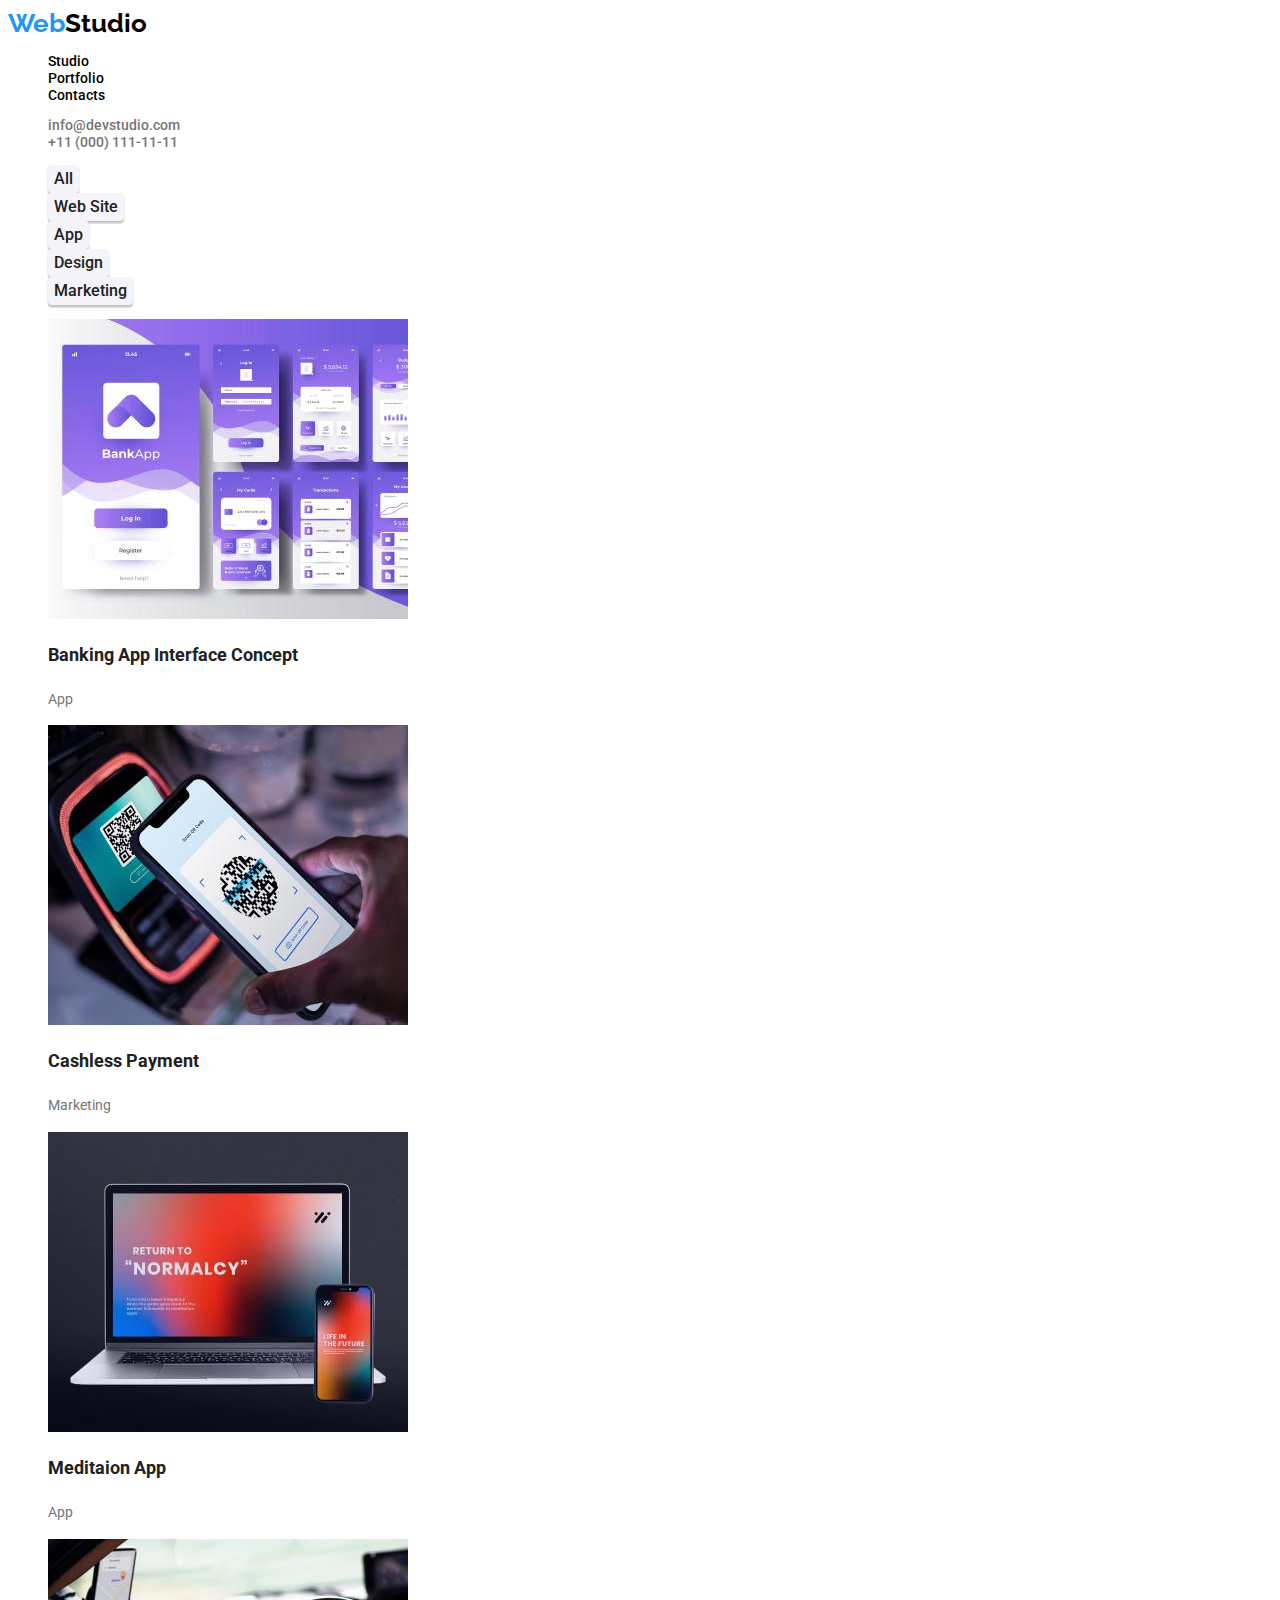
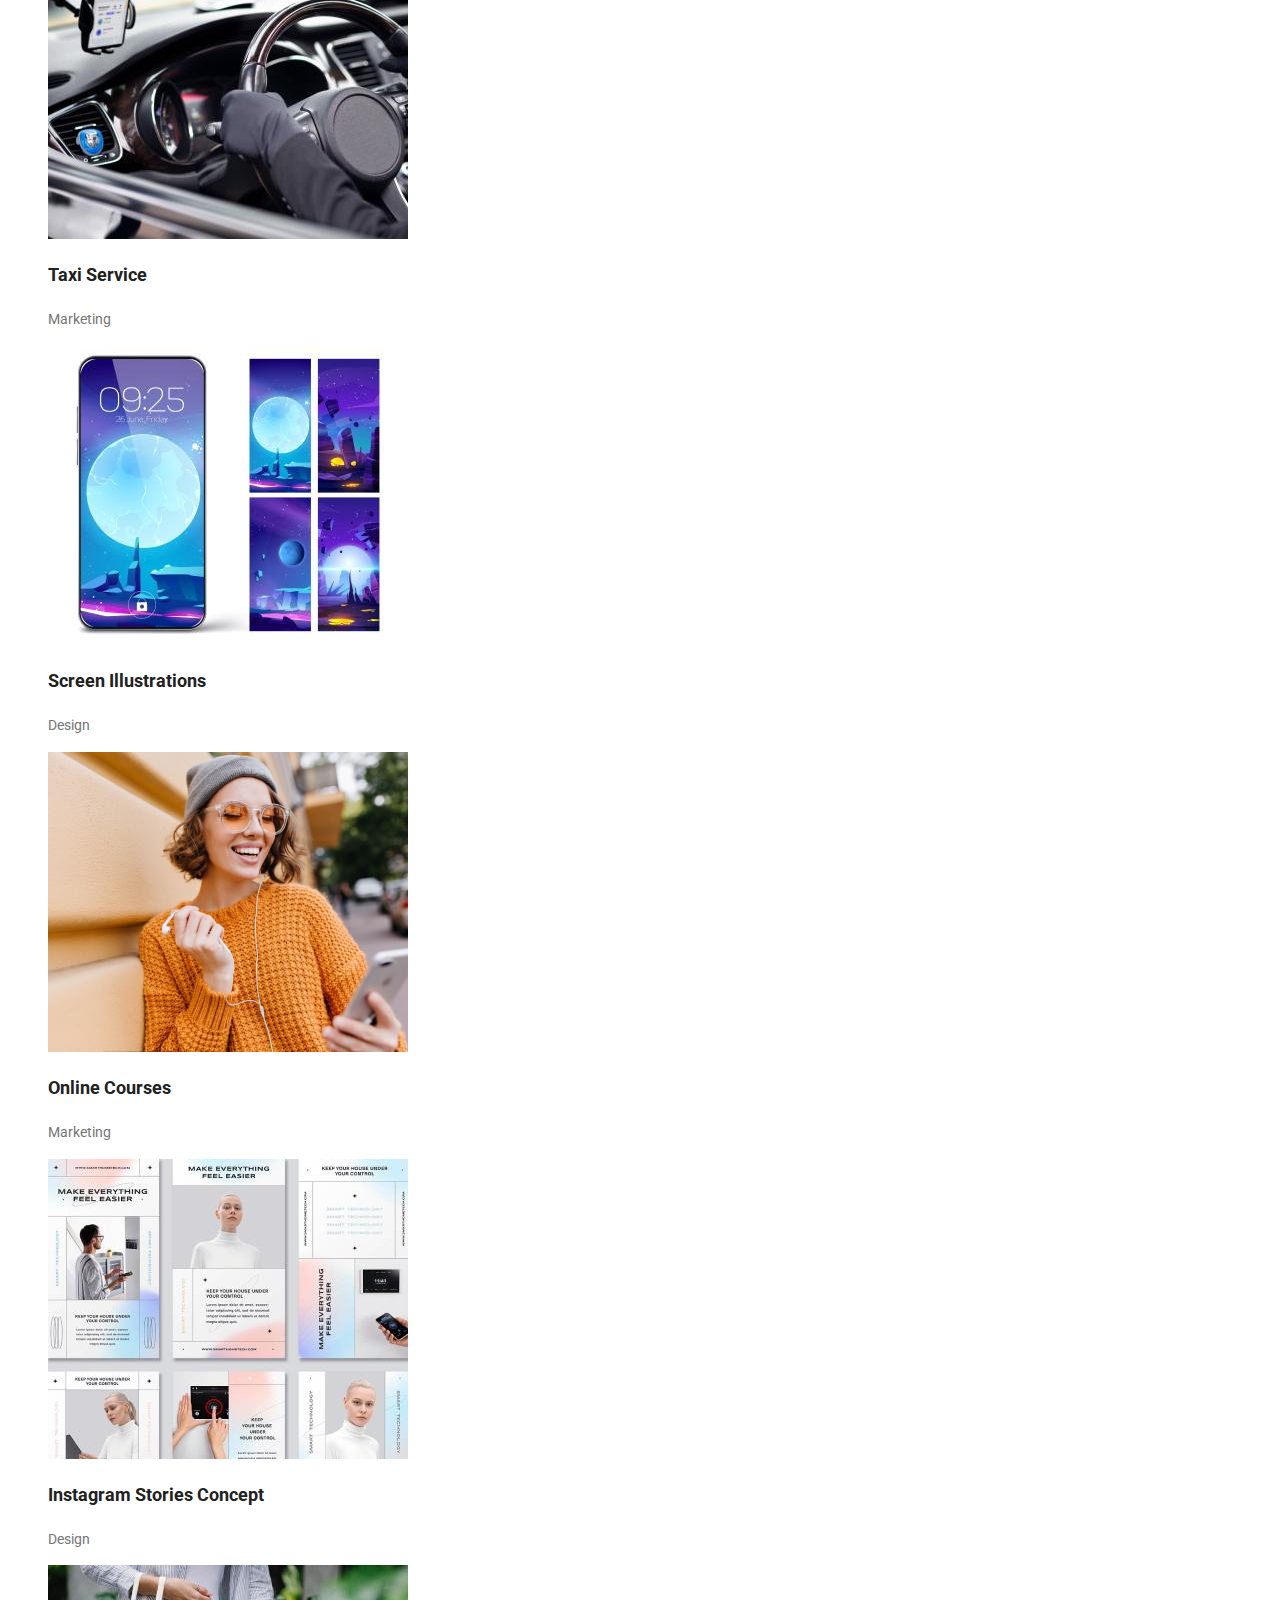
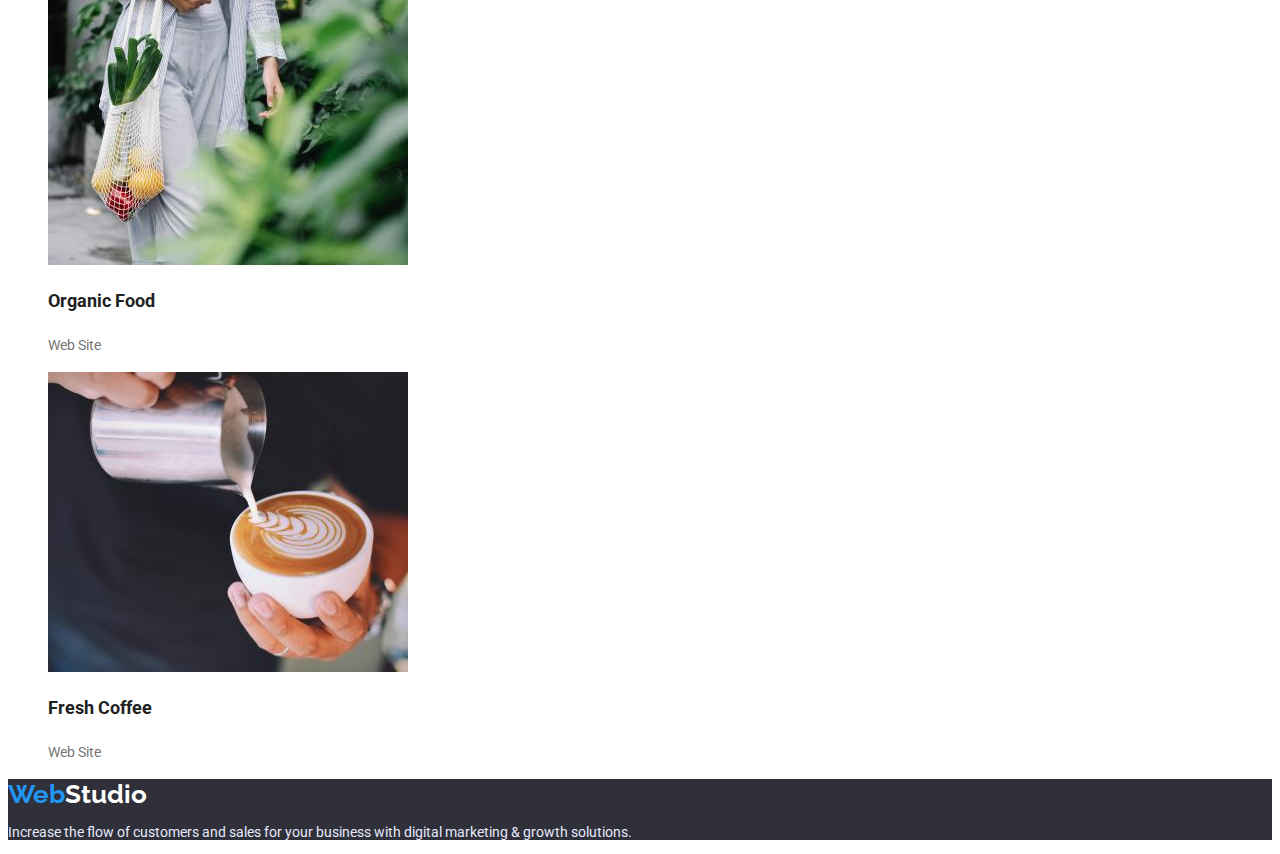
==== portfolio.html @ 4d4926fb "Add files via upload" ====
<!DOCTYPE html>
<html lang="en">
<head>
  <meta charset="UTF-8">
  <meta http-equiv="X-UA-Compatible" content="IE=edge">
  <meta name="viewport" content="width=device-width, initial-scale=1.0">
  <title>Document</title>
  <link rel="preconnect" href="https://fonts.googleapis.com">
  <link rel="preconnect" href="https://fonts.gstatic.com" crossorigin>
  <link href="https://fonts.googleapis.com/css2?family=Raleway:wght@700&family=Roboto:wght@400;500;700;900&display=swap" rel="stylesheet">
  <link rel="stylesheet" href="./css/styles.css">
</head>
<body>
  <header>
    <a href="./index.html" class="logo">
      <span>Web</span>Studio
    </a>
    <nav>
      <ul>
        <li>
          <a href="./index.html" class="link-nav">
            Studio
          </a>
      </li>
        <li>
          <a href="portfolio.html" class="link-nav">
            Portfolio
          </a>
        </li>
        <li>
          <a href="" class="link-nav">
            Contacts
          </a>
        </li>
      </ul>
    </nav>
    <ul>
        <li>
        <a href="mailto:info@devstudio.com" class="link-contacts">
          info@devstudio.com
      </a>
    </li>
      <li>
        <a href="tel:+110001111111" class="link-contacts">
          +11 (000) 111-11-11
        </a>
      </li>
    </ul>
  </header>
  <section>
    <ul>
      <li>
        <button type="button" class="button-portfolio">
          All
      </button>
      </li>
      <li>
        <button type="button" class="button-portfolio">
          Web Site
      </button>
      </li>
      <li>
        <button type="button" class="button-portfolio">
          App
      </button>
      </li>
      <li>
        <button type="button" class="button-portfolio">
          Design
      </button>
      </li>
      <li>
        <button type="button" class="button-portfolio">
          Marketing
      </button>
      </li>
    </ul>
    <ul>
      <li>
        <a href="">
          <img src="./img/banking.jpg" alt="Banking App Interface Concept" width="360">
          <h2 class="text-section-job">
            Banking App Interface Concept
          </h2>
          <p class="body-text">
            App
          </p>
          
        </a>
      </li>
      <li>
        <a href="">
          <img src="./img/cashless.jpg" alt="Cashless Payment"  width="360">
          <h2 class="text-section-job">
            Cashless Payment
          </h2>
          <p class="body-text">
            Marketing
          </p>
        </a>
      </li>
      <li>
        <a href="">
          <img src="./img/meditaion.jpg" alt="Meditaion App" width="360">
          <h2 class="text-section-job">
            Meditaion App
          </h2>
          <p class="body-text">
            App
          </p>
        </a>
      </li>
      <li>
        <a href="">
          <img src="./img/taxi.jpg" alt="Taxi Service" width="360">
          <h2 class="text-section-job">
            Taxi Service
          </h2>
          <p class="body-text">
            Marketing
          </p>
        </a>
      </li>
      <li>
        <a href="">
          <img src="./img/screen.jpg" alt="Screen Illustrations" width="360">
          <h2 class="text-section-job">
            Screen Illustrations
          </h2>
          <p class="body-text">
            Design
          </p>
        </a>
      </li>
      <li>
        <a href="">
          <img src="./img/online.jpg" alt="Online Courses" width="360">
          <h2 class="text-section-job">
            Online Courses
          </h2>
          <p class="body-text">
            Marketing
          </p>
        </a>
      </li>
      <li>
        <a href="">
          <img src="./img/instagram.jpg" alt="Instagram Stories Concept" width="360">
          <h2 class="text-section-job">
            Instagram Stories Concept
          </h2>
          <p class="body-text">
            Design
          </p>
        </a>
      </li>
      <li>
        <a href="">
          <img src="./img/organic.jpg" alt="Organic Food" width="360">
          <h2 class="text-section-job">
            Organic Food
          </h2>
          <p class="body-text">
            Web Site
          </p>
        </a>
      </li>
      <li>
        <a href="">
          <img src="./img/fresh.jpg" alt="Fresh Coffee" width="360">
          <h2 class="text-section-job">
            Fresh Coffee
          </h2>
          <p class="body-text">
            Web Site
          </p>
        </a>
      </li>
    </ul>
  </section>
  <footer class="footer">
    <a href="./index.html" class="logo-footer">
      <span>Web</span>Studio
    </a>
      <p class="white">
        Increase the flow of customers and sales for your business 
        with digital marketing & growth solutions.
      </p>
  </footer>
</body>
</html>
---- css/styles.css ----
:root {
    --color-main: #212121;
    --color-minor:#757575;
    --color-link: #2196F3;
    --color-fff: #FFFFFF;
    --color-rgba: rgba(255, 255, 255, 0.6);
    --color-background: #188CE8;
    --color-button: #F5F4FA;
    --color-black: #000000;
    --color-footer: #2F303A;
    --color-footer-p: #E7E9FC;
    --color-button-rgba: rgba(0, 0, 0, 0.15);
    --color-button-portfolio: rgba(0, 0, 0, 0.1);
    --color-button-portfolio-one: rgba(0, 0, 0, 0.08);
    --color-button-portfolio-two: rgba(0, 0, 0, 0.12);
}

body {
    font-family: 'Roboto', sans-serif;
    font-weight: 400;
    font-size: 14px;
    color: var(--color-main);
}

ul {
    list-style-type: none;
}

a {
    text-decoration: none;
}

.body-text {
    line-height: 1.7;
    color: var(--color-minor);
}

.text-h-two {
    font-weight: 700;
    line-height: 1.14;
}

.text-person {
    font-weight: 500;
    line-height: 1.17;
}

.logo-footer span {
    font-family: 'Raleway', sans-serif;
    color: var(--color-link);
}

.logo-footer {
    font-family: 'Raleway', sans-serif;
    font-weight: 700;
    font-size: 26px;
    line-height: 1.19;
    color: var(--color-fff);
}

.logo span {
    font-family: 'Raleway', sans-serif;
    color: var(--color-link);   
}

.logo {
    font-family: 'Raleway', sans-serif;
    font-weight: 700;
    font-size: 26px;
    line-height: 1.19;
    color: var(--color-black);
}

.footer {
    background: var(--color-footer);
}

.link-nav {
    font-weight: 500;
    line-height: 1.2;
    color: var(--color-black);
}
.link-nav:hover {
    color: var(--color-link);
}

.link-nav:focus {
    color: var(--color-link);
}

address {
    font-style: normal;
}

.link-contacts {
    font-weight: 500;
    line-height: 1.14;
    color: var(--color-minor);
}

.link-contacts:hover {
    color: var(--color-link);
}

.link-contacts:focus {
    color: var(--color-link);
}

div {
    background-color: var(--color-footer);
}

.text-h-three {
    text-transform: uppercase;
    font-weight: 700;
    font-size: 16px;
    line-height: 1.19;
}

.text-section-job {
    font-weight: 700;
    font-size: 18px;
    line-height: 2;
    color: var(--color-main);
}

.text-section-job:hover {
    color: var(--color-link);
}

.text-section-job:focus {
    color: var(--color-link);
}

.capital-letter {
    width: 700px;
    font-size: 44px;
    line-height: 1.36;
    font-weight: 900;    
    text-align: center;
    text-transform: uppercase;
    color: var(--color-fff);
}

.button-portfolio {
    font-family: 'Roboto', sans-serif;
    box-shadow: 0px 3px 1px var(--color-button-portfolio), 0px 1px 2px var(--color-button-portfolio-one), 0px 2px 2px var(--color-button-portfolio-two);
    border: none;
    border-radius: 4px;
    font-weight: 500;
    font-size: 16px;
    line-height: 1.62;
    background: var(--color-button);
    color: var(--color-main);
}

.button-portfolio:hover {
    background: var(--color-link);
    color: var(--color-fff);
}

.button-portfolio:focus {
    background: var(--color-link);
    color: var(--color-fff);
}

.button {
    font-weight: 700;
    font-size: 16px;
    line-height: 1.88;
    font-family: 'Roboto', sans-serif;
    width: 210px;
    height: 50px;
    background: var(--color-link);
    box-shadow: 0px 4px 4px var(--color-button-rgba);
    border-radius: 4px;
    color: var(--color-fff);
}

.button:hover {
    background: var(--color-background);
    color: var(--color-fff);
    cursor: pointer;
}

.button:focus {
    background: var(--color-link);
    color: var(--color-fff);
}


.link-contacts-footer {
    line-height: 1.71;
    color: var(--color-rgba);
}

.link-contacts-footer:hover {
    color: var(--color-link);
}

.link-contacts-footer:focus {
    color: var(--color-link);
}

.link-address {
    
    line-height: 1.7;
    color: var(--color-fff);
}

.link-address:hover {
    color: var(--color-link);
}

.link-address:focus {
    color: var(--color-link);
}

.visually-hidden {
    position: absolute;
    white-space: nowrap;
    width: 1px;
    height: 1px;
    overflow: hidden;
    border: 0;
    padding: 0;
    clip: rect(0 0 0 0);
    clip-path: inset(50%);
    margin: -1px;
}

.white {
    color: var(--color-footer-p)
}
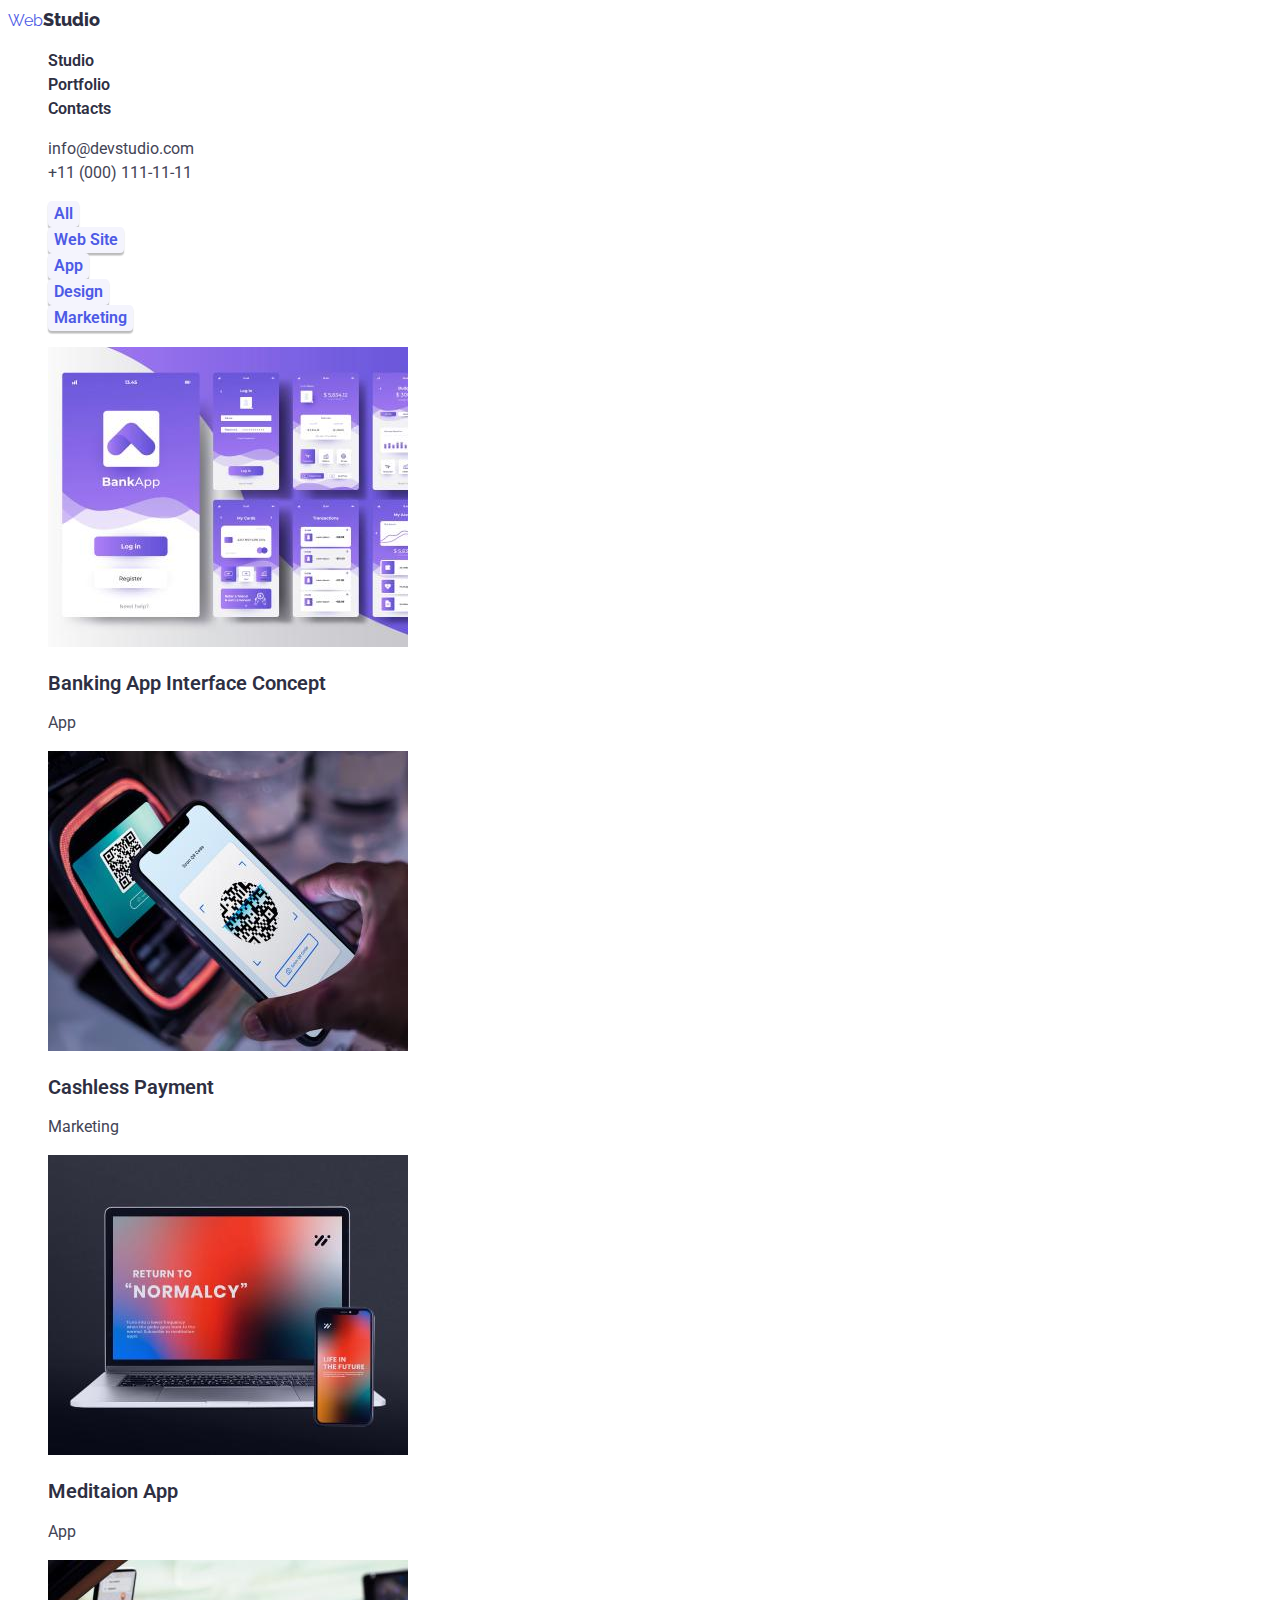
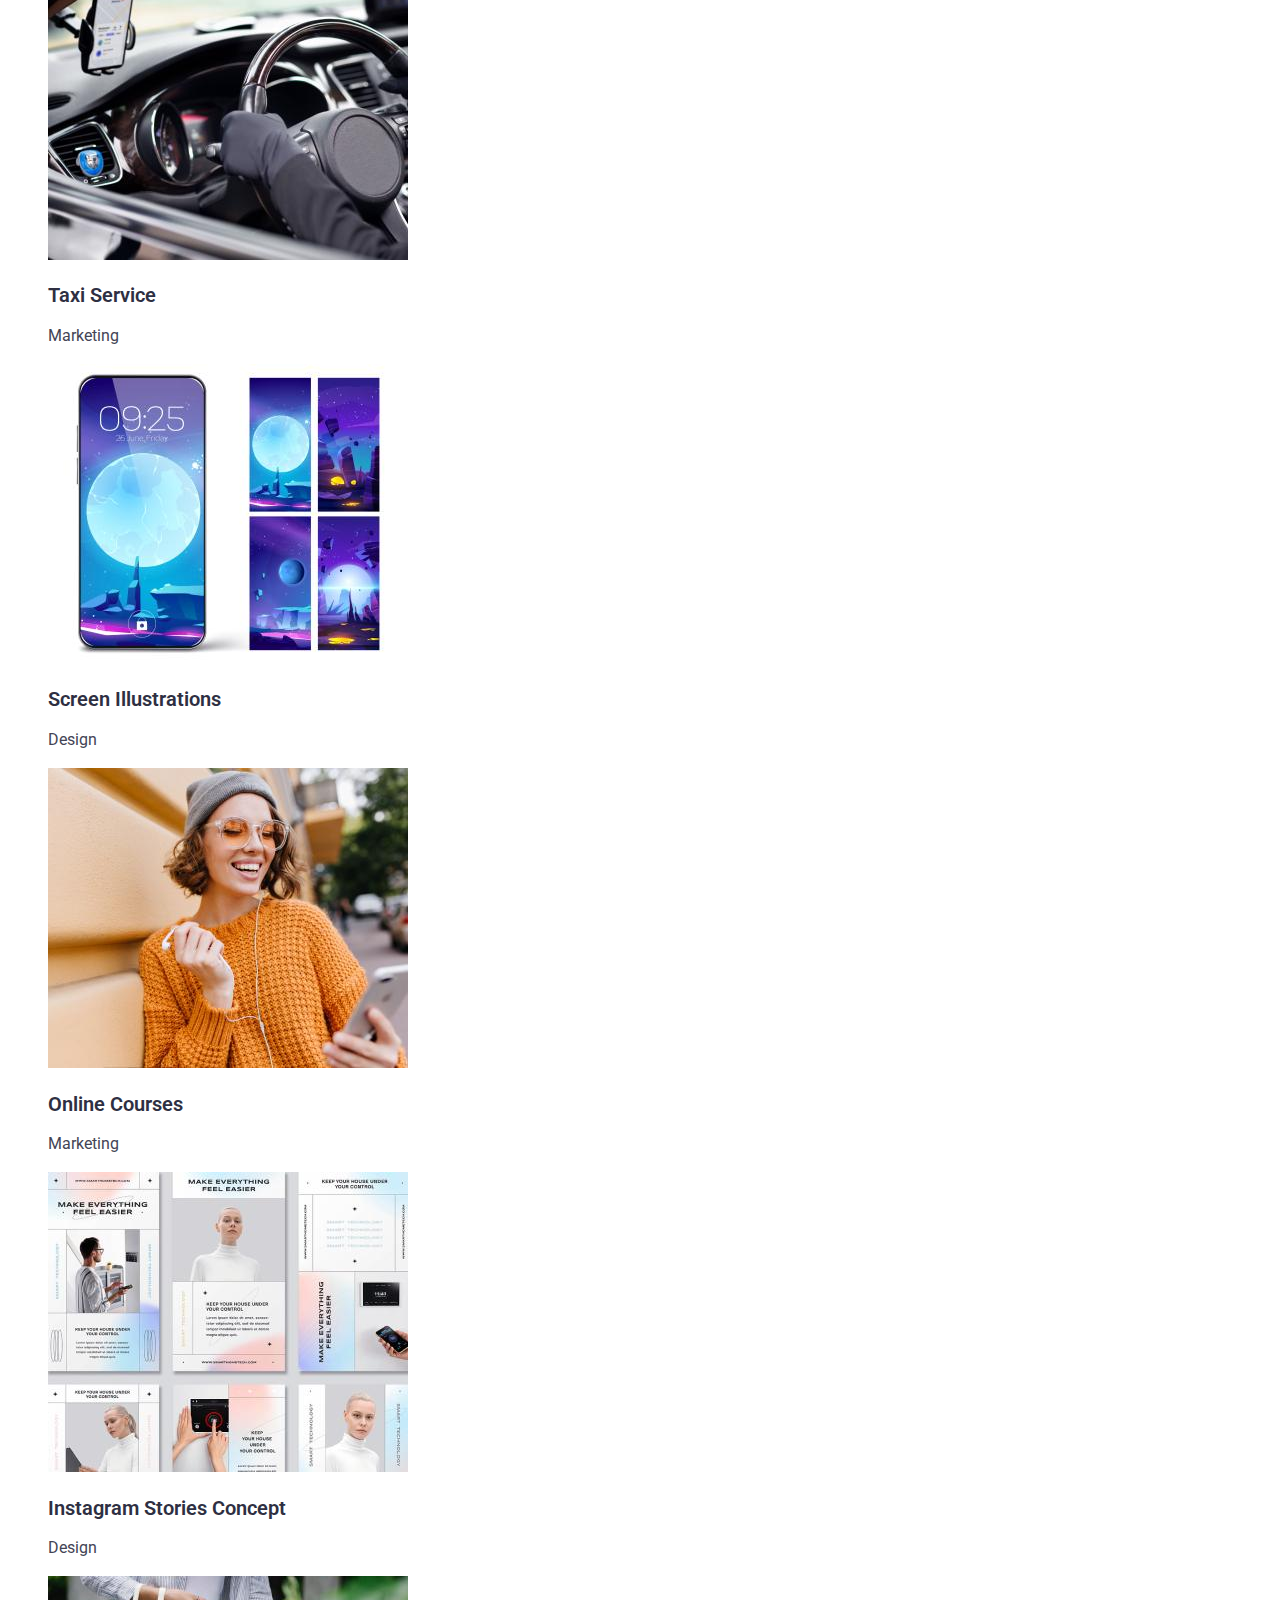
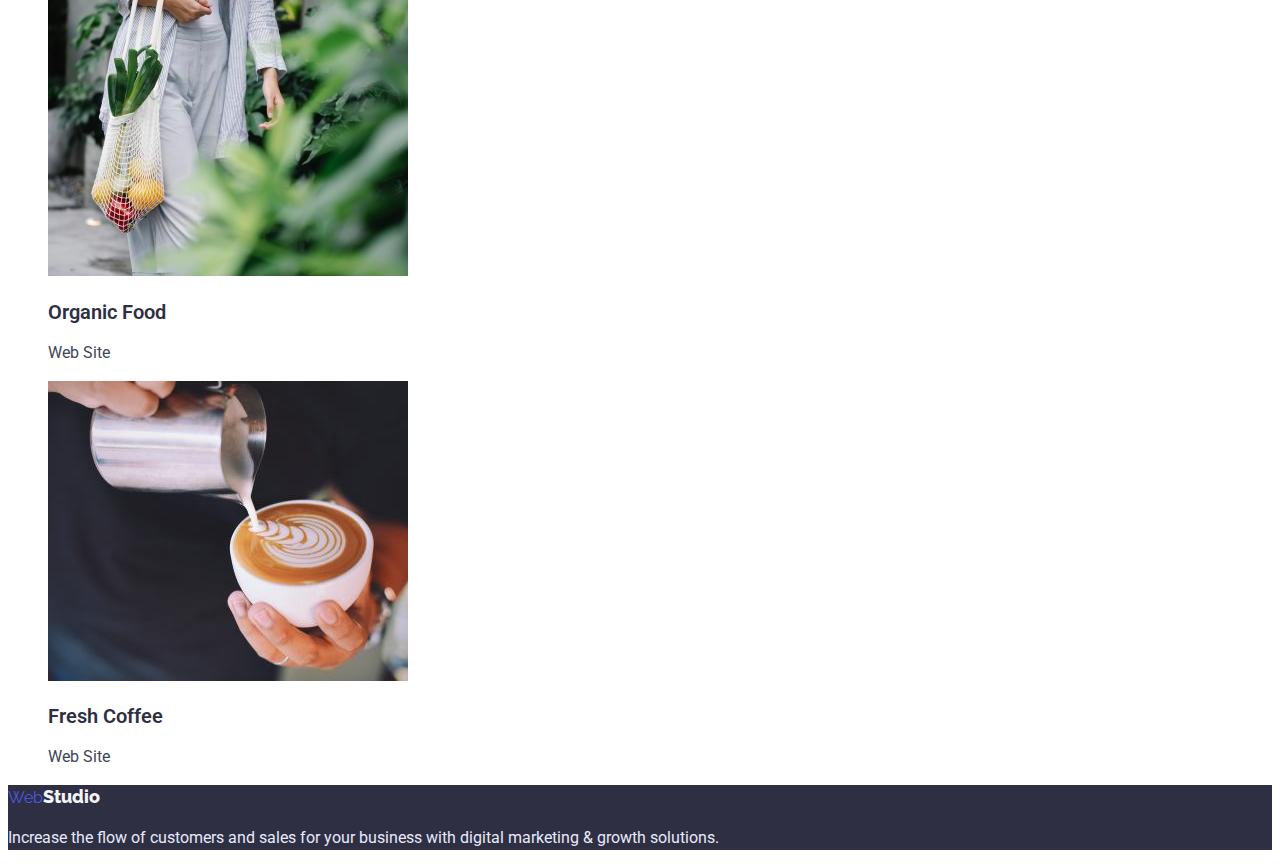
==== commit be47066d: "Add files via upload" ====
--- a/portfolio.html
+++ b/portfolio.html
@@ -13,7 +13,7 @@
 <body>
   <header>
     <a href="./index.html" class="logo">
-      <span>Web</span>Studio
+      Web<span>Studio</span>
     </a>
     <nav>
       <ul>
@@ -48,6 +48,9 @@
     </ul>
   </header>
   <section>
+    <h1 class="visually-hidden">
+      Main
+    </h1>
     <ul>
       <li>
         <button type="button" class="button-portfolio">
@@ -180,7 +183,7 @@
   </section>
   <footer class="footer">
     <a href="./index.html" class="logo-footer">
-      <span>Web</span>Studio
+      Web<span>Studio</span>
     </a>
       <p class="white">
         Increase the flow of customers and sales for your business 
--- a/css/styles.css
+++ b/css/styles.css
@@ -1,24 +1,21 @@
 :root {
-    --color-main: #212121;
-    --color-minor:#757575;
-    --color-link: #2196F3;
+    --color-main: #434455;
+    --color-link: #4D5AE5;
     --color-fff: #FFFFFF;
-    --color-rgba: rgba(255, 255, 255, 0.6);
-    --color-background: #188CE8;
-    --color-button: #F5F4FA;
-    --color-black: #000000;
-    --color-footer: #2F303A;
-    --color-footer-p: #E7E9FC;
-    --color-button-rgba: rgba(0, 0, 0, 0.15);
+    --color-a: #2E2F42;
+    --color-logo-footer: #F4F4FD;
+    --color-addres: #434455;
+    --color-p-footer: #E7E9FC;
     --color-button-portfolio: rgba(0, 0, 0, 0.1);
     --color-button-portfolio-one: rgba(0, 0, 0, 0.08);
     --color-button-portfolio-two: rgba(0, 0, 0, 0.12);
+    --color-button-rgba: rgba(0, 0, 0, 0.15);
 }
 
 body {
     font-family: 'Roboto', sans-serif;
-    font-weight: 400;
-    font-size: 14px;
+    font-size: 16px;
+    line-height: 1.5;
     color: var(--color-main);
 }
 
@@ -31,13 +28,14 @@
 }
 
 .body-text {
-    line-height: 1.7;
-    color: var(--color-minor);
+    color: var(--color-main);
 }
 
 .text-h-two {
-    font-weight: 700;
-    line-height: 1.14;
+    font-weight: 600;
+    line-height: 1.11;
+    font-size: 36px;
+    color: var(--color-a)
 }
 
 .text-person {
@@ -45,40 +43,39 @@
     line-height: 1.17;
 }
 
+.logo-footer {
+    font-family: 'Raleway', sans-serif;
+    color: var(--color-link);
+}
+
 .logo-footer span {
     font-family: 'Raleway', sans-serif;
-    color: var(--color-link);
-}
-
-.logo-footer {
-    font-family: 'Raleway', sans-serif;
-    font-weight: 700;
-    font-size: 26px;
-    line-height: 1.19;
-    color: var(--color-fff);
+    font-weight: 800;
+    font-size: 18px;
+    line-height: 1.33;
+    color: var(--color-logo-footer);
+}
+
+.logo {
+    font-family: 'Raleway', sans-serif;
+    color: var(--color-link);   
 }
 
 .logo span {
     font-family: 'Raleway', sans-serif;
-    color: var(--color-link);   
-}
-
-.logo {
-    font-family: 'Raleway', sans-serif;
-    font-weight: 700;
-    font-size: 26px;
-    line-height: 1.19;
-    color: var(--color-black);
+    font-weight: 800;
+    font-size: 18px;
+    line-height: 1.33;
+    color: var(--color-a);
 }
 
 .footer {
-    background: var(--color-footer);
+    background: var(--color-a);
 }
 
 .link-nav {
-    font-weight: 500;
-    line-height: 1.2;
-    color: var(--color-black);
+    font-weight: 600;
+    color: var(--color-a);
 }
 .link-nav:hover {
     color: var(--color-link);
@@ -93,9 +90,8 @@
 }
 
 .link-contacts {
-    font-weight: 500;
-    line-height: 1.14;
-    color: var(--color-minor);
+    font-weight: 400;
+    color: var(--color-addres);
 }
 
 .link-contacts:hover {
@@ -107,78 +103,78 @@
 }
 
 div {
-    background-color: var(--color-footer);
+    background-color: var(--color-a);
 }
 
 .text-h-three {
     text-transform: uppercase;
-    font-weight: 700;
+    font-weight: 600;
+    font-size: 20px;
+    line-height: 1.2;
+}
+
+.text-section-job {
+    font-weight: 600;
+    font-size: 20px;
+    line-height: 1.2;
+    color: var(--color-a);
+}
+
+/* .text-section-job:hover {
+    color: var(--color-link);
+}
+
+.text-section-job:focus {
+    color: var(--color-link);
+} */
+
+.capital-letter {
+    width: 492px;
+    font-size: 56px;
+    line-height: 1.07;
+    font-weight: 600;    
+    text-align: center;
+    text-transform: uppercase;
+    color: var(--color-fff);
+}
+
+.button-portfolio {
+    font-family: 'Roboto', sans-serif;
+    box-shadow: 0px 3px 1px var(--color-button-portfolio), 0px 2px 1px var(--color-button-portfolio-one), 0px 2px 2px var(--color-button-portfolio-two);
+    border: none;
+    border-radius: 4px;
+    font-weight: 600;
+    font-size: 16px;
+    line-height: 1.5;
+    background: var(--color-logo-footer);
+    color: var(--color-link);
+}
+
+.button-portfolio:hover {
+    background: var(--color-link);
+    color: var(--color-fff);
+}
+
+.button-portfolio:focus {
+    background: var(--color-link);
+    color: var(--color-fff);
+}
+
+.button {
+    font-weight: 600;
     font-size: 16px;
     line-height: 1.19;
-}
-
-.text-section-job {
-    font-weight: 700;
-    font-size: 18px;
-    line-height: 2;
-    color: var(--color-main);
-}
-
-.text-section-job:hover {
-    color: var(--color-link);
-}
-
-.text-section-job:focus {
-    color: var(--color-link);
-}
-
-.capital-letter {
-    width: 700px;
-    font-size: 44px;
-    line-height: 1.36;
-    font-weight: 900;    
-    text-align: center;
-    text-transform: uppercase;
-    color: var(--color-fff);
-}
-
-.button-portfolio {
     font-family: 'Roboto', sans-serif;
-    box-shadow: 0px 3px 1px var(--color-button-portfolio), 0px 1px 2px var(--color-button-portfolio-one), 0px 2px 2px var(--color-button-portfolio-two);
-    border: none;
-    border-radius: 4px;
-    font-weight: 500;
-    font-size: 16px;
-    line-height: 1.62;
-    background: var(--color-button);
-    color: var(--color-main);
-}
-
-.button-portfolio:hover {
-    background: var(--color-link);
-    color: var(--color-fff);
-}
-
-.button-portfolio:focus {
-    background: var(--color-link);
-    color: var(--color-fff);
-}
-
-.button {
-    font-weight: 700;
-    font-size: 16px;
-    line-height: 1.88;
-    font-family: 'Roboto', sans-serif;
-    width: 210px;
-    height: 50px;
+    width: 170px;
+    height: 51px;
     background: var(--color-link);
     box-shadow: 0px 4px 4px var(--color-button-rgba);
     border-radius: 4px;
     color: var(--color-fff);
 }
-
+/* Поняття не маю що в двох пунктах нижче має бути */
 .button:hover {
-    background: var(--color-background);
+    background: var(--color-a);
     color: var(--color-fff);
     cursor: pointer;
 }
@@ -186,34 +182,6 @@
 .button:focus {
     background: var(--color-link);
     color: var(--color-fff);
-}
-
-
-.link-contacts-footer {
-    line-height: 1.71;
-    color: var(--color-rgba);
-}
-
-.link-contacts-footer:hover {
-    color: var(--color-link);
-}
-
-.link-contacts-footer:focus {
-    color: var(--color-link);
-}
-
-.link-address {
-    
-    line-height: 1.7;
-    color: var(--color-fff);
-}
-
-.link-address:hover {
-    color: var(--color-link);
-}
-
-.link-address:focus {
-    color: var(--color-link);
 }
 
 .visually-hidden {
@@ -230,5 +198,12 @@
 }
 
 .white {
-    color: var(--color-footer-p)
+    color: var(--color-p-footer)
+}
+
+.team {
+    font-weight: 600;
+    font-size: 20px;
+    line-height: 1.2;
+    color: var(--color-a)
 }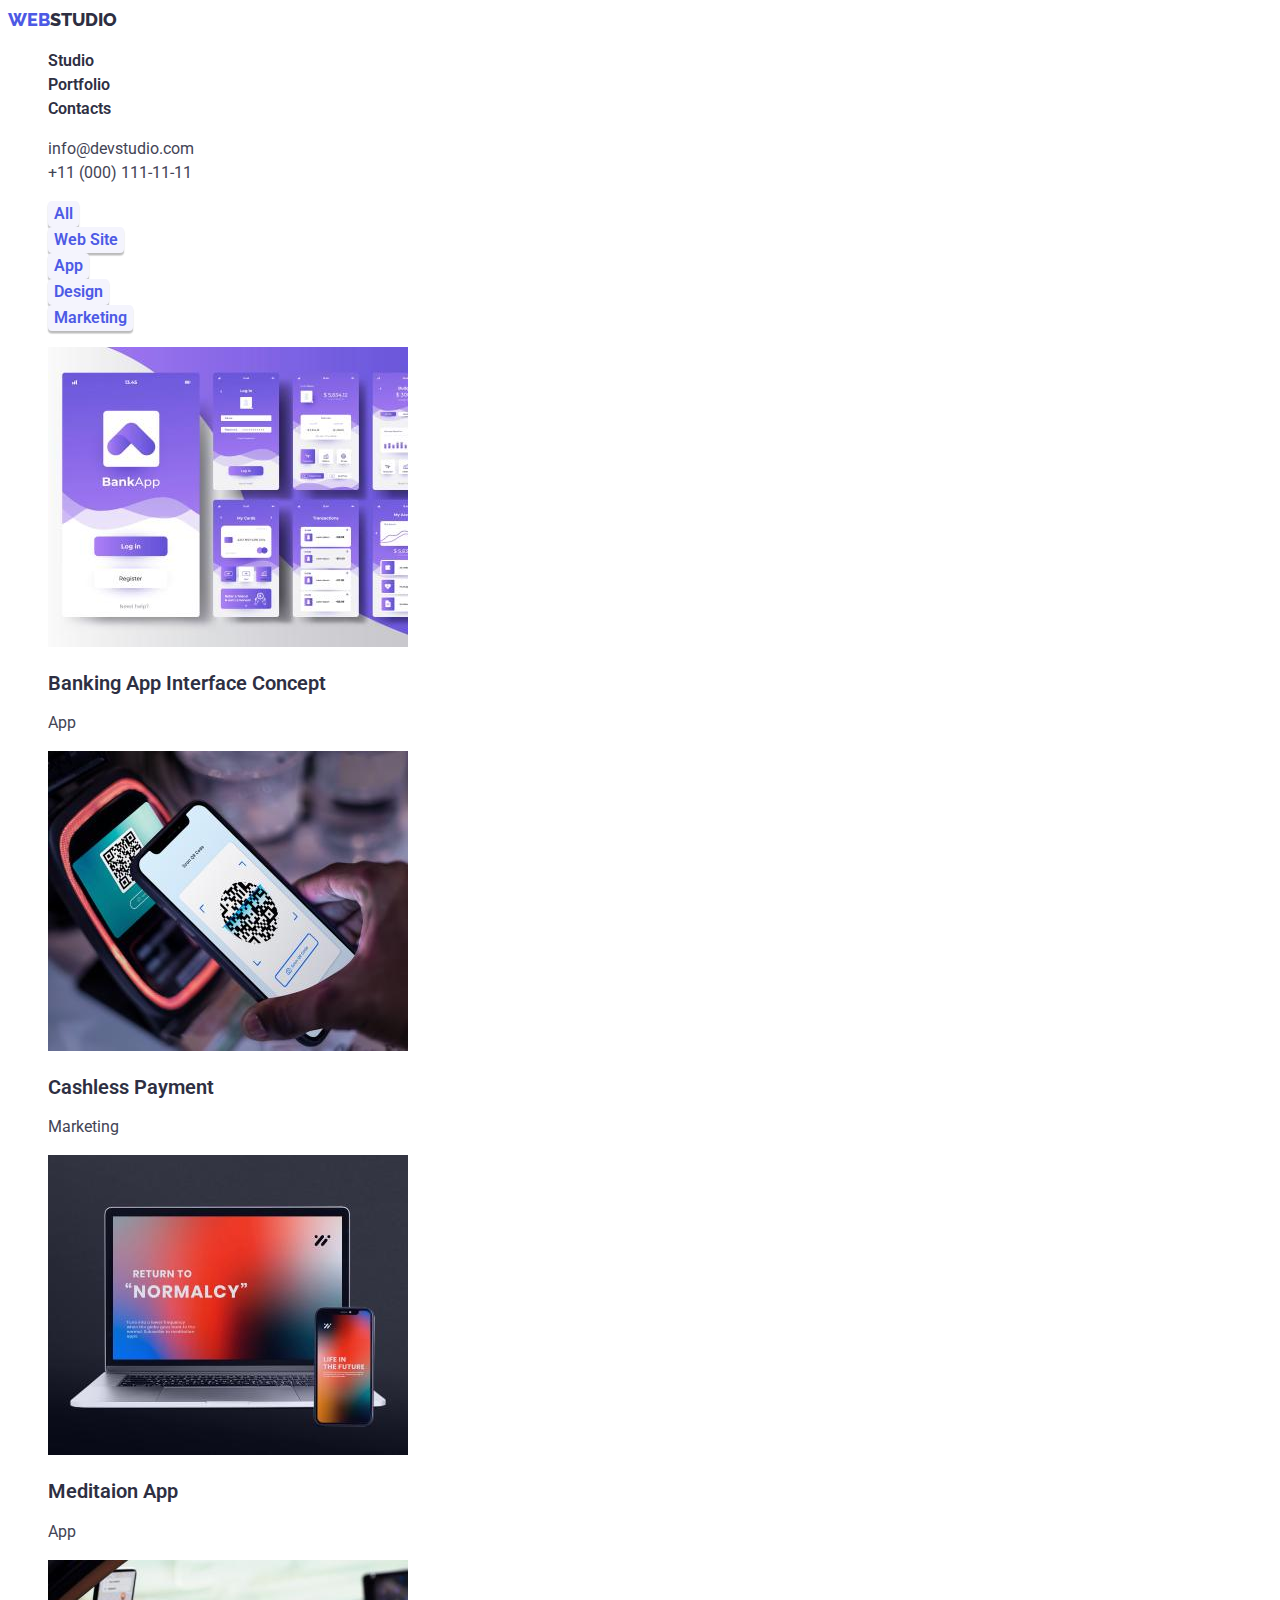
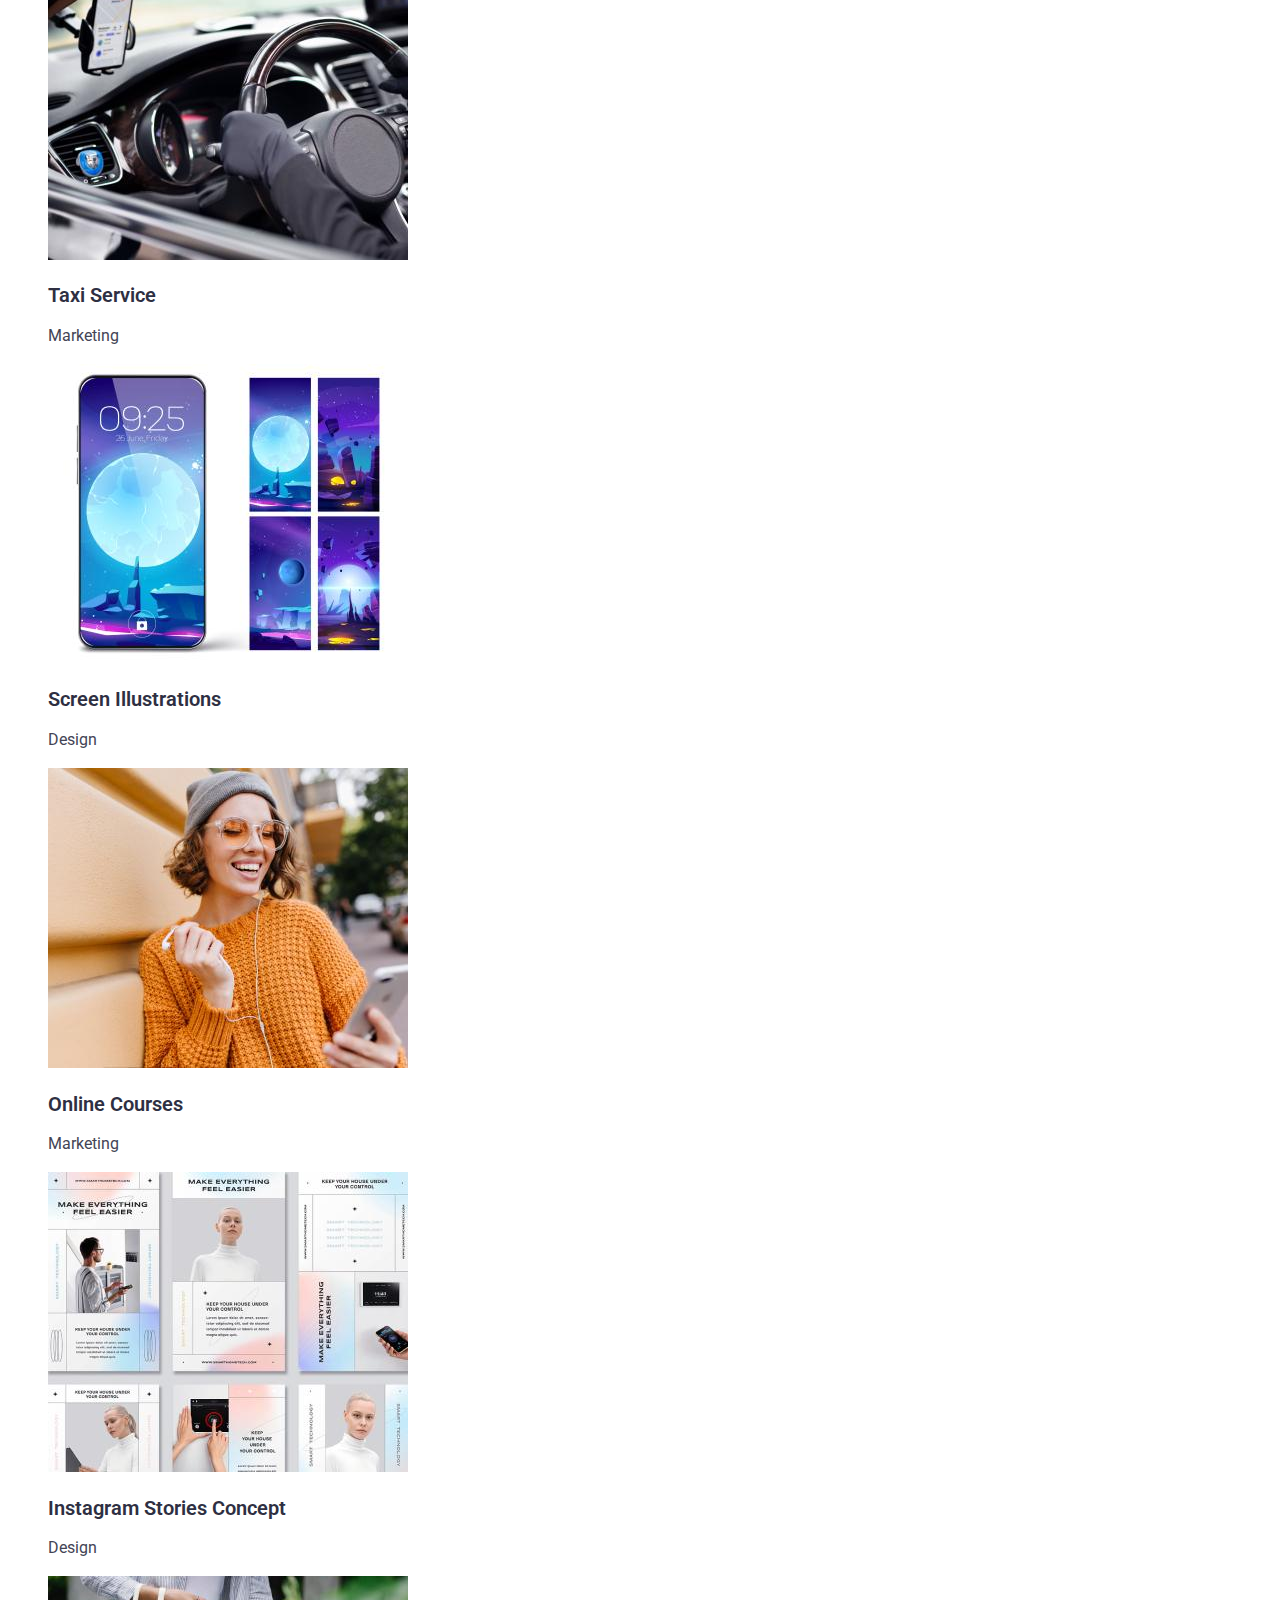
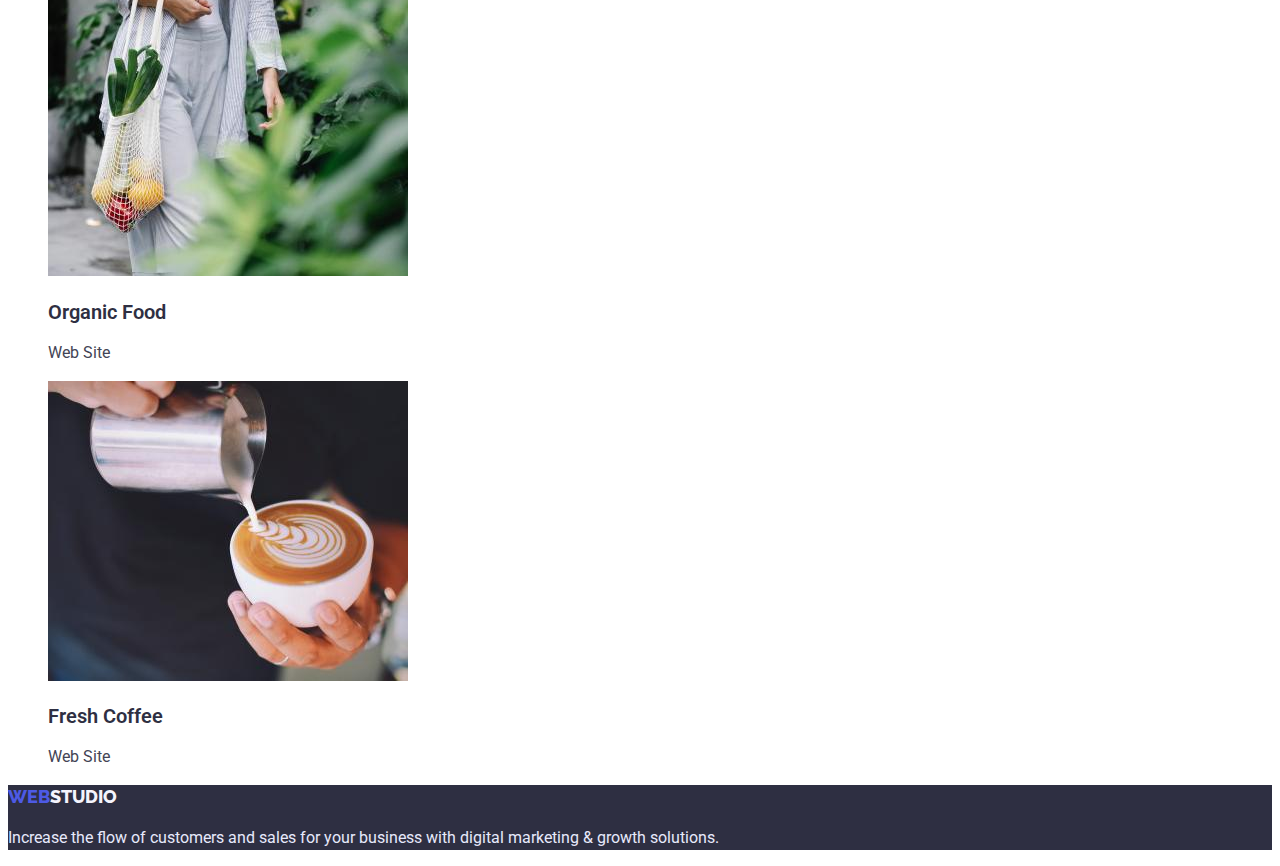
==== commit 9b9789f2: "Add files via upload" ====
--- a/portfolio.html
+++ b/portfolio.html
@@ -16,7 +16,7 @@
       Web<span>Studio</span>
     </a>
     <nav>
-      <ul>
+      <ul class="ul">
         <li>
           <a href="./index.html" class="link-nav">
             Studio
@@ -34,7 +34,7 @@
         </li>
       </ul>
     </nav>
-    <ul>
+    <ul class="ul">
         <li>
         <a href="mailto:info@devstudio.com" class="link-contacts">
           info@devstudio.com
@@ -51,7 +51,7 @@
     <h1 class="visually-hidden">
       Main
     </h1>
-    <ul>
+    <ul class="ul">
       <li>
         <button type="button" class="button-portfolio">
           All
@@ -78,9 +78,9 @@
       </button>
       </li>
     </ul>
-    <ul>
+    <ul class="ul">
       <li>
-        <a href="">
+        <a href="" class="portfolio-a">
           <img src="./img/banking.jpg" alt="Banking App Interface Concept" width="360">
           <h2 class="text-section-job">
             Banking App Interface Concept
@@ -92,7 +92,7 @@
         </a>
       </li>
       <li>
-        <a href="">
+        <a href="" class="portfolio-a">
           <img src="./img/cashless.jpg" alt="Cashless Payment"  width="360">
           <h2 class="text-section-job">
             Cashless Payment
@@ -103,7 +103,7 @@
         </a>
       </li>
       <li>
-        <a href="">
+        <a href="" class="portfolio-a">
           <img src="./img/meditaion.jpg" alt="Meditaion App" width="360">
           <h2 class="text-section-job">
             Meditaion App
@@ -114,7 +114,7 @@
         </a>
       </li>
       <li>
-        <a href="">
+        <a href="" class="portfolio-a">
           <img src="./img/taxi.jpg" alt="Taxi Service" width="360">
           <h2 class="text-section-job">
             Taxi Service
@@ -125,7 +125,7 @@
         </a>
       </li>
       <li>
-        <a href="">
+        <a href="" class="portfolio-a">
           <img src="./img/screen.jpg" alt="Screen Illustrations" width="360">
           <h2 class="text-section-job">
             Screen Illustrations
@@ -136,7 +136,7 @@
         </a>
       </li>
       <li>
-        <a href="">
+        <a href="" class="portfolio-a">
           <img src="./img/online.jpg" alt="Online Courses" width="360">
           <h2 class="text-section-job">
             Online Courses
@@ -147,7 +147,7 @@
         </a>
       </li>
       <li>
-        <a href="">
+        <a href="" class="portfolio-a">
           <img src="./img/instagram.jpg" alt="Instagram Stories Concept" width="360">
           <h2 class="text-section-job">
             Instagram Stories Concept
@@ -158,7 +158,7 @@
         </a>
       </li>
       <li>
-        <a href="">
+        <a href="" class="portfolio-a">
           <img src="./img/organic.jpg" alt="Organic Food" width="360">
           <h2 class="text-section-job">
             Organic Food
@@ -169,7 +169,7 @@
         </a>
       </li>
       <li>
-        <a href="">
+        <a href="" class="portfolio-a">
           <img src="./img/fresh.jpg" alt="Fresh Coffee" width="360">
           <h2 class="text-section-job">
             Fresh Coffee
--- a/css/styles.css
+++ b/css/styles.css
@@ -10,6 +10,10 @@
     --color-button-portfolio-one: rgba(0, 0, 0, 0.08);
     --color-button-portfolio-two: rgba(0, 0, 0, 0.12);
     --color-button-rgba: rgba(0, 0, 0, 0.15);
+    --color-button-ind: rgba(46, 47, 66, 0.08);
+    --color-button-inde: rgba(46, 47, 66, 0.16)
+    --color-button-index: rgba(46, 47, 66, 0.08);
+    --color-active: #404BBF;
 }
 
 body {
@@ -19,12 +23,12 @@
     color: var(--color-main);
 }
 
-ul {
+.portfolio-a {
+    text-decoration: none;
+}
+
+.ul {
     list-style-type: none;
-}
-
-a {
-    text-decoration: none;
 }
 
 .body-text {
@@ -44,28 +48,30 @@
 }
 
 .logo-footer {
-    font-family: 'Raleway', sans-serif;
-    color: var(--color-link);
-}
-
-.logo-footer span {
     font-family: 'Raleway', sans-serif;
     font-weight: 800;
     font-size: 18px;
     line-height: 1.33;
+    text-transform: uppercase;
+    color: var(--color-link);
+    text-decoration: none;
+}
+
+.logo-footer span {
     color: var(--color-logo-footer);
 }
 
 .logo {
-    font-family: 'Raleway', sans-serif;
-    color: var(--color-link);   
-}
-
-.logo span {
     font-family: 'Raleway', sans-serif;
     font-weight: 800;
     font-size: 18px;
     line-height: 1.33;
+    text-transform: uppercase;
+    text-decoration: none;
+    color: var(--color-link);
+}
+
+.logo span {
     color: var(--color-a);
 }
 
@@ -76,7 +82,9 @@
 .link-nav {
     font-weight: 600;
     color: var(--color-a);
-}
+    text-decoration: none;
+}
+
 .link-nav:hover {
     color: var(--color-link);
 }
@@ -85,12 +93,14 @@
     color: var(--color-link);
 }
 
-address {
-    font-style: normal;
-}
+.link-nav:active {
+    color: var(--color-link)
+}
+
 
 .link-contacts {
     font-weight: 400;
+    text-decoration: none;
     color: var(--color-addres);
 }
 
@@ -117,16 +127,9 @@
     font-weight: 600;
     font-size: 20px;
     line-height: 1.2;
+    text-decoration: none;
     color: var(--color-a);
 }
-
-/* .text-section-job:hover {
-    color: var(--color-link);
-}
-
-.text-section-job:focus {
-    color: var(--color-link);
-} */
 
 .capital-letter {
     width: 492px;
@@ -142,6 +145,7 @@
     font-family: 'Roboto', sans-serif;
     box-shadow: 0px 3px 1px var(--color-button-portfolio), 0px 2px 1px var(--color-button-portfolio-one), 0px 2px 2px var(--color-button-portfolio-two);
     border: none;
+    cursor: pointer;
     border-radius: 4px;
     font-weight: 600;
     font-size: 16px;
@@ -152,6 +156,7 @@
 
 .button-portfolio:hover {
     background: var(--color-link);
+    cursor: pointer;
     color: var(--color-fff);
 }
 
@@ -165,6 +170,7 @@
     font-size: 16px;
     line-height: 1.19;
     font-family: 'Roboto', sans-serif;
+    cursor: pointer;
     width: 170px;
     height: 51px;
     background: var(--color-link);
@@ -172,16 +178,22 @@
     border-radius: 4px;
     color: var(--color-fff);
 }
-/* Поняття не маю що в двох пунктах нижче має бути */
+
 .button:hover {
-    background: var(--color-a);
-    color: var(--color-fff);
-    cursor: pointer;
+    background: var(--color-link);
+    color: var(--color-fff);
+    box-shadow: 0px 1px 6px var(--color-button-ind), 0px 1px 1px var(--color-button-inde), 0px 2px 1px var(--color-button-index);
 }
 
 .button:focus {
     background: var(--color-link);
     color: var(--color-fff);
+}
+
+.button:active{
+    color: var(--color-fff);
+    background: var(--color-active);
+    box-shadow: 0px 4px 4px var(--color-button-rgba)
 }
 
 .visually-hidden {
